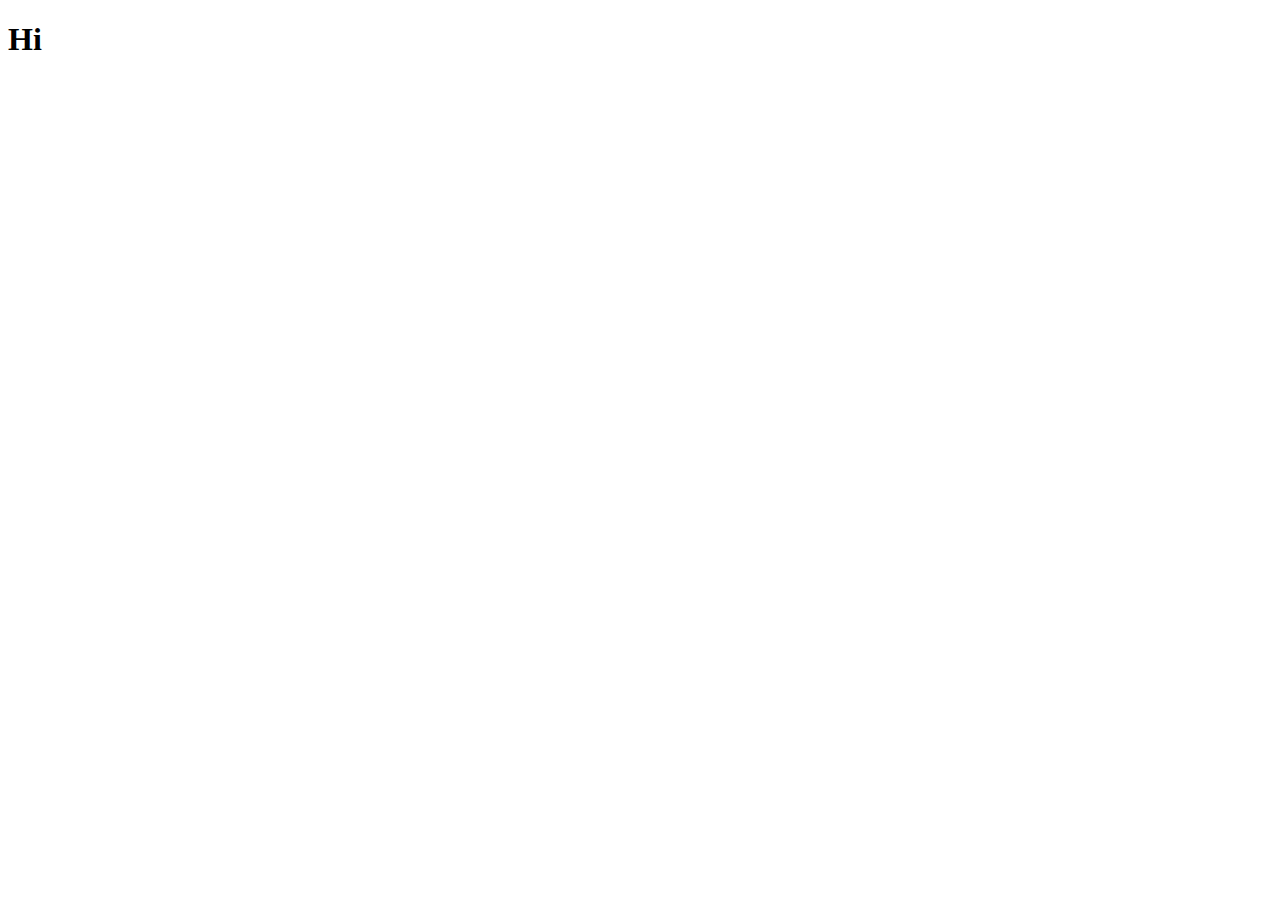
==== index.html @ 62829a04 "Starting the Isaac Classes Project" ====
<!DOCTYPE html>
<html lang="en">

<head>
    <meta charset="UTF-8">
    <meta name="viewport" content="width=device-width, initial-scale=1.0">
    <title>Home</title>
</head>

<body>
    <h1>Hi</h1>
</body>

</html>
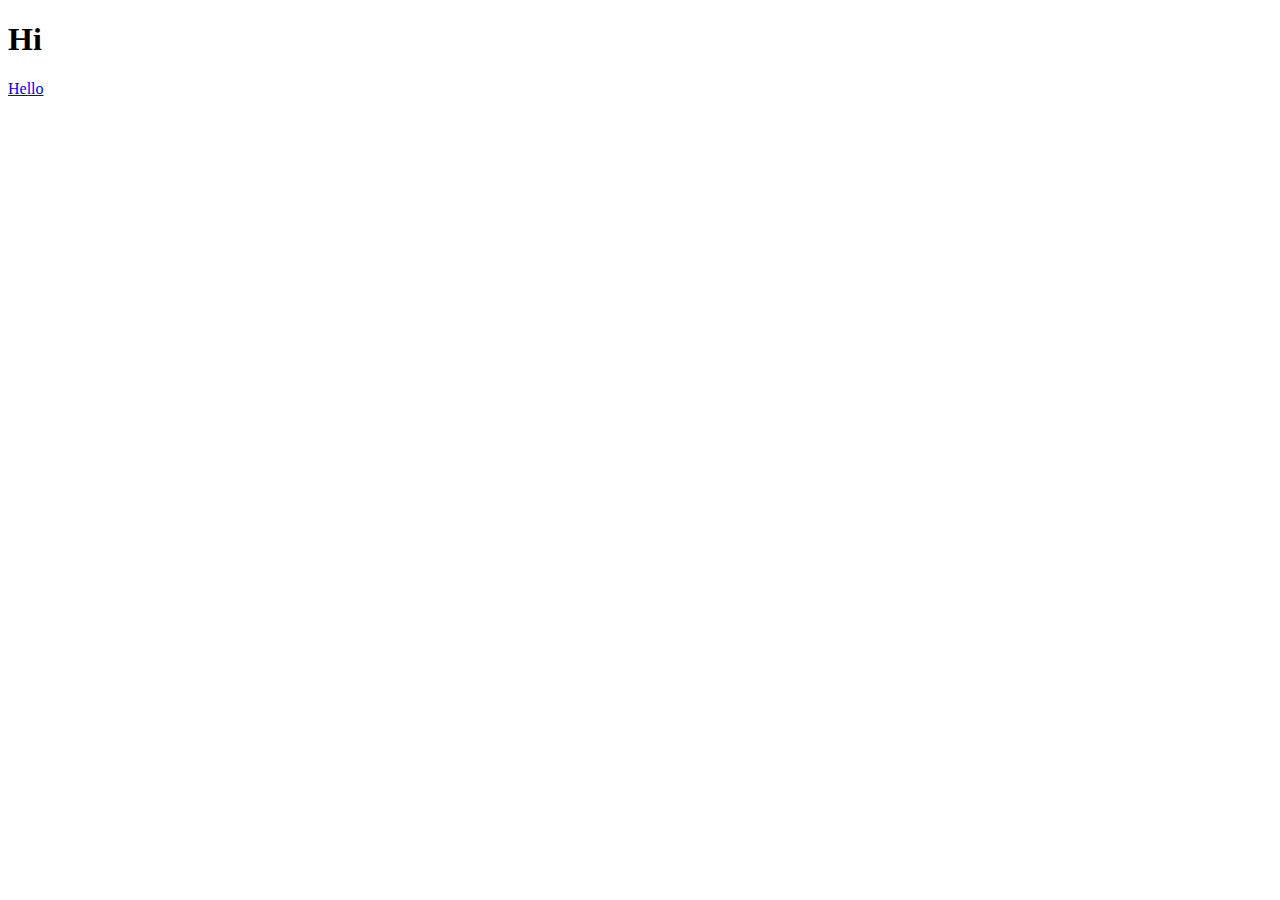
==== commit 01c8f239: "Testing the project" ====
--- a/index.html
+++ b/index.html
@@ -9,6 +9,7 @@
 
 <body>
     <h1>Hi</h1>
+    <a href="index.html">Hello</a>
 </body>
 
 </html>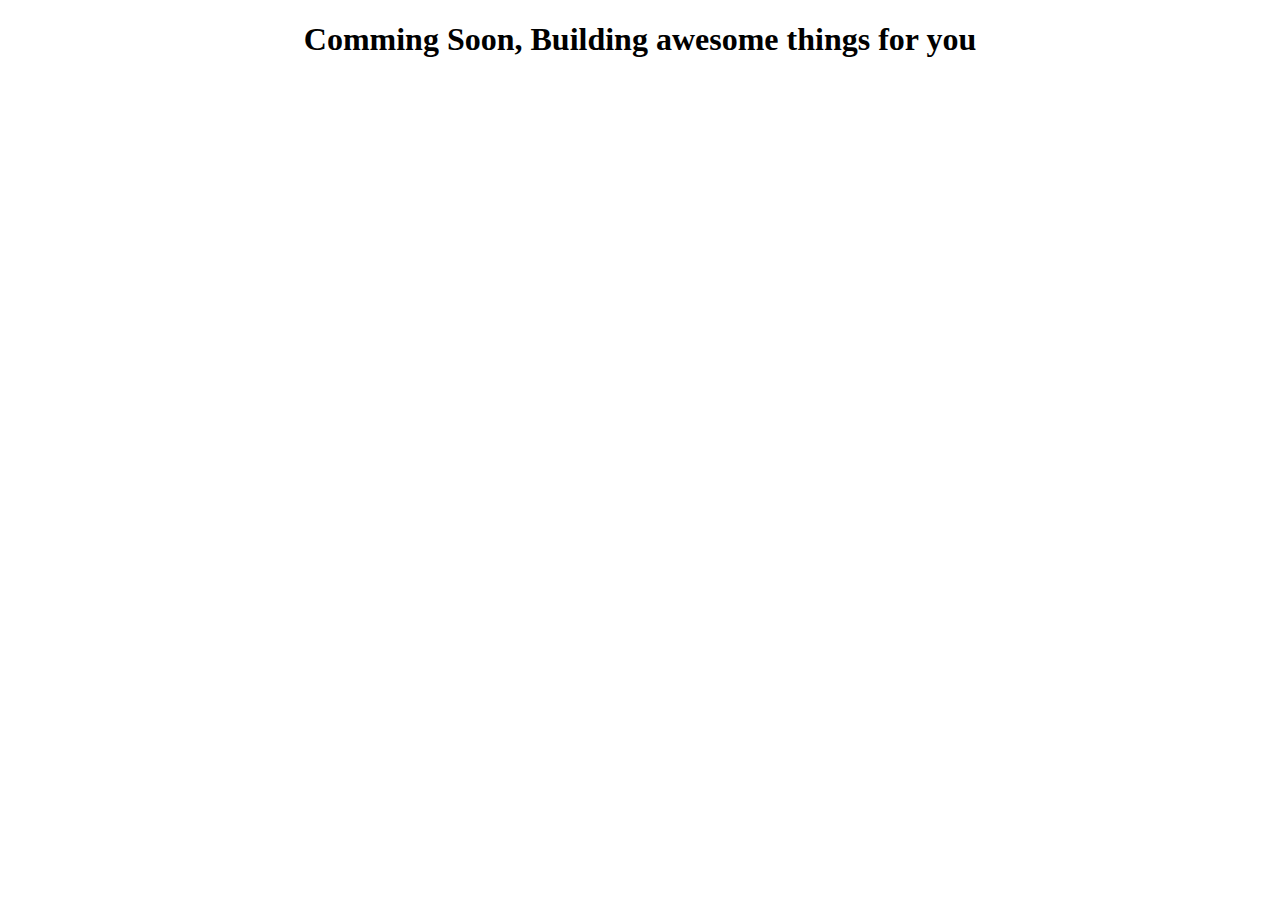
==== commit a8ee593f: "Added Status" ====
--- a/index.html
+++ b/index.html
@@ -5,11 +5,19 @@
     <meta charset="UTF-8">
     <meta name="viewport" content="width=device-width, initial-scale=1.0">
     <title>Home</title>
+    <style>
+        .element {
+            max-width: fit-content;
+            margin-left: auto;
+            margin-right: auto;
+        }
+    </style>
 </head>
 
 <body>
-    <h1>Hi</h1>
-    <a href="index.html">Hello</a>
+    <div class="element">
+        <h1>Comming Soon, Building awesome things for you</h1>
+    </div>
 </body>
 
 </html>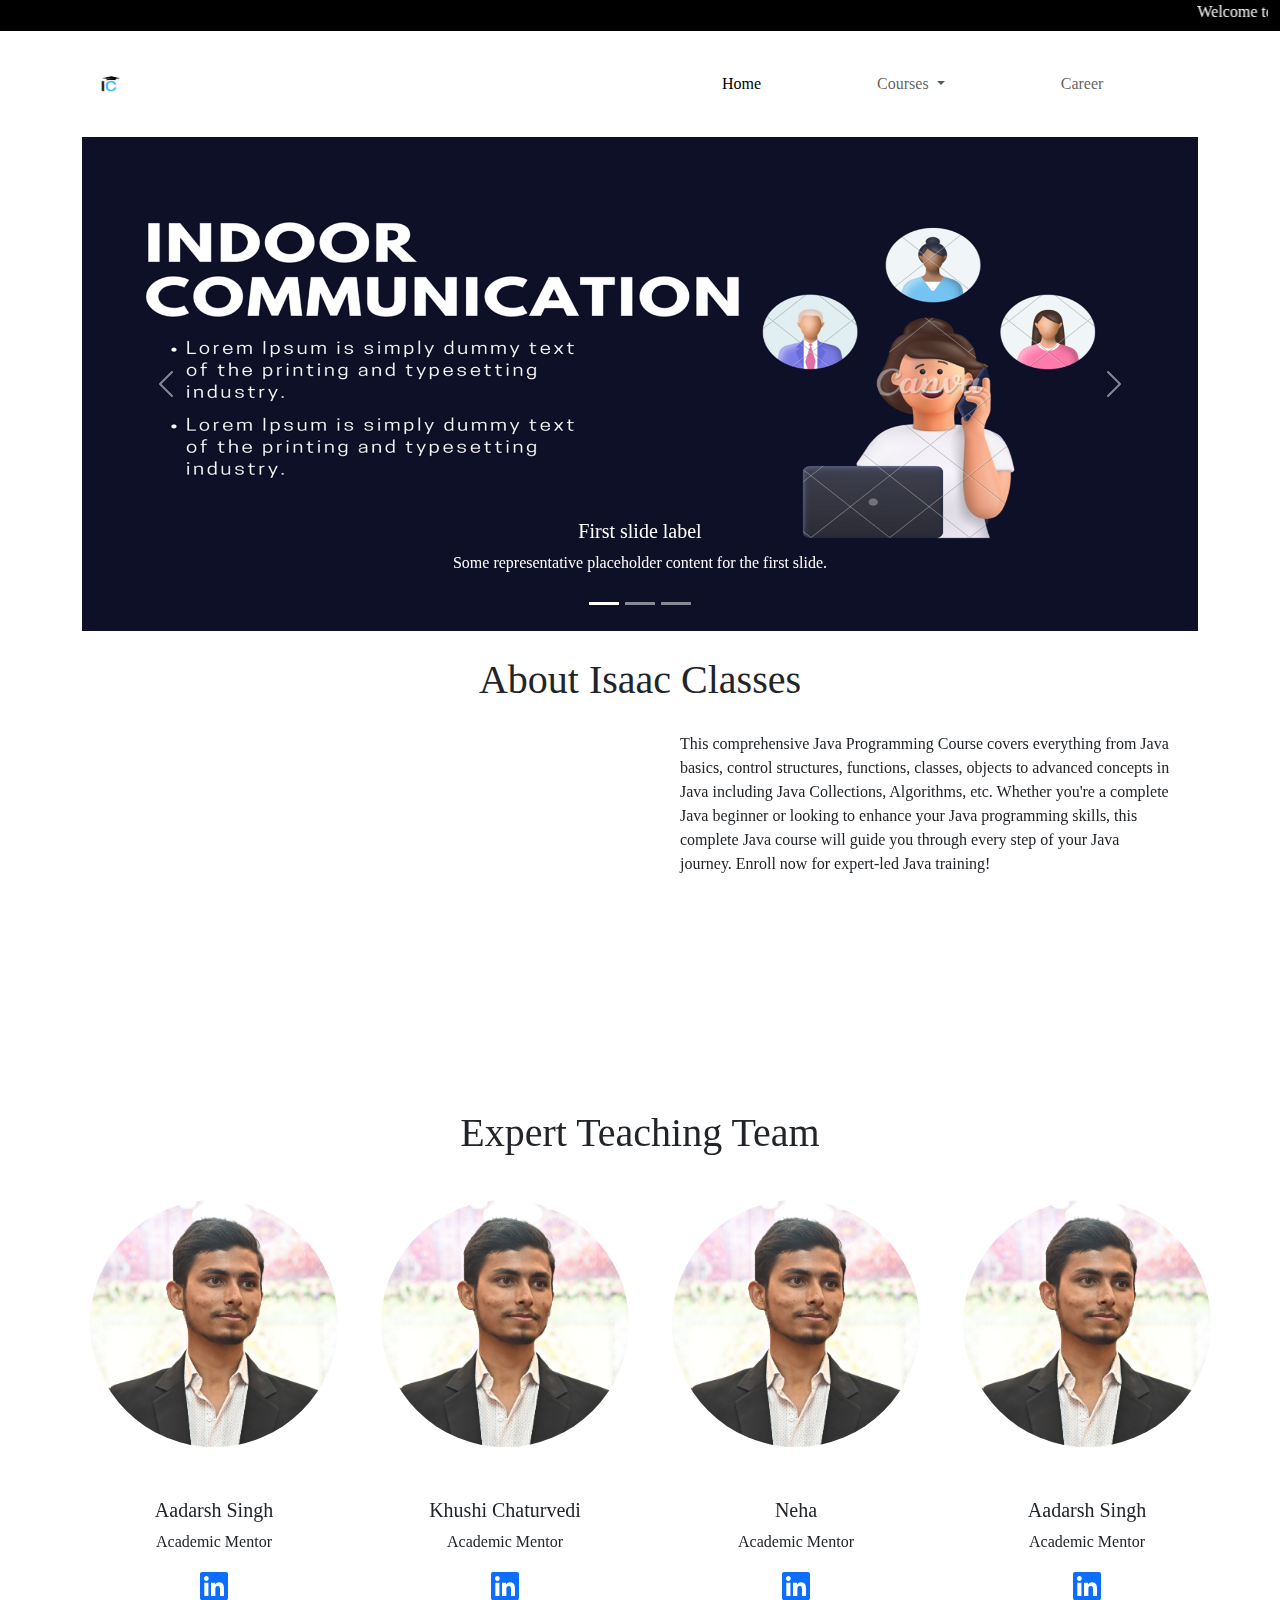
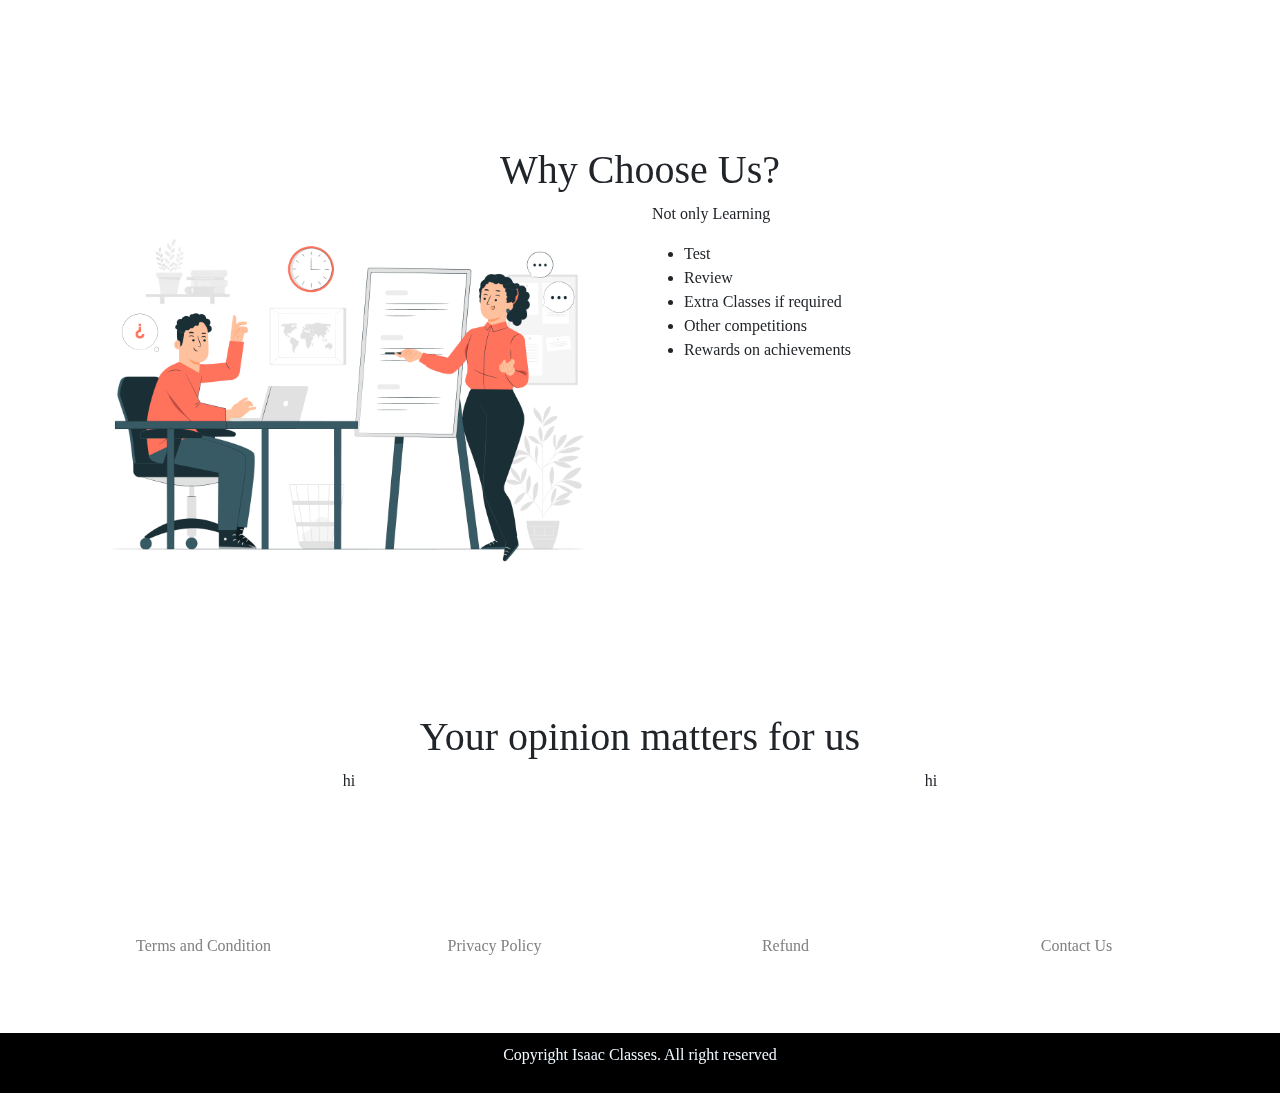
==== commit ddde2b9a: "Added a lot things including classes" ====
--- a/index.html
+++ b/index.html
@@ -4,19 +4,249 @@
 <head>
     <meta charset="UTF-8">
     <meta name="viewport" content="width=device-width, initial-scale=1.0">
-    <title>Home</title>
-    <style>
-        .element {
-            max-width: fit-content;
-            margin-left: auto;
-            margin-right: auto;
-        }
-    </style>
+    <title>Isaac Class : Best E-Learning Platform</title>
+    <link href="https://cdn.jsdelivr.net/npm/bootstrap@5.3.3/dist/css/bootstrap.min.css" rel="stylesheet"
+        integrity="sha384-QWTKZyjpPEjISv5WaRU9OFeRpok6YctnYmDr5pNlyT2bRjXh0JMhjY6hW+ALEwIH" crossorigin="anonymous">
+    <script src="https://cdn.jsdelivr.net/npm/bootstrap@5.3.3/dist/js/bootstrap.bundle.min.js"
+        integrity="sha384-YvpcrYf0tY3lHB60NNkmXc5s9fDVZLESaAA55NDzOxhy9GkcIdslK1eN7N6jIeHz"
+        crossorigin="anonymous"></script>
+    <link rel="stylesheet" href="style.css">
+    <link rel="shortcut icon" href="images/Blue_White_Minimalist_Initial_Academy_Logo-removebg-preview.png"
+        type="image/x-icon">
+    <link rel="stylesheet" href="https://cdnjs.cloudflare.com/ajax/libs/font-awesome/6.7.2/css/all.min.css"
+        integrity="sha512-Evv84Mr4kqVGRNSgIGL/F/aIDqQb7xQ2vcrdIwxfjThSH8CSR7PBEakCr51Ck+w+/U6swU2Im1vVX0SVk9ABhg=="
+        crossorigin="anonymous" referrerpolicy="no-referrer" />
 </head>
 
 <body>
-    <div class="element">
-        <h1>Comming Soon, Building awesome things for you</h1>
+    <!--Marquee Section-->
+    <div class="marquee container-fluid">
+        <marquee>
+            <span>Welcome to the best E-Learning Provider. Bright future belongs to us</span>
+        </marquee>
+    </div>
+
+    <!--Navigator-->
+    <div class="navigator container">
+        <div class="row">
+            <div class="col-sm-6">
+                <nav class="navbar">
+                    <div class="container">
+                        <a class="navbar-brand" href="index.html">
+                            <img src="images/Blue_White_Minimalist_Initial_Academy_Logo-removebg-preview.png"
+                                alt="Isaac Classes" width="30" height="24">
+                        </a>
+                    </div>
+                </nav>
+            </div>
+            <div class="col-sm-6">
+                <nav class="navbar navbar-expand-lg">
+                    <div class="container-fluid">
+                        <button class="navbar-toggler" type="button" data-bs-toggle="collapse"
+                            data-bs-target="#navbarSupportedContent" aria-controls="navbarSupportedContent"
+                            aria-expanded="false" aria-label="Toggle navigation">
+                            <span class="navbar-toggler-icon"></span>
+                        </button>
+                        <div class="collapse navbar-collapse" id="navbarSupportedContent">
+                            <ul class="navbar-nav me-auto mb-2 mb-lg-0">
+                                <li class="nav-item">
+                                    <a class="nav-link active" aria-current="page" href="index.html">Home</a>
+                                </li>
+                                <li class="nav-item dropdown">
+                                    <a class="nav-link dropdown-toggle" href="#" role="button" data-bs-toggle="dropdown"
+                                        aria-expanded="false">
+                                        Courses
+                                    </a>
+                                    <ul class="dropdown-menu">
+                                        <li><a class="dropdown-item" href="courses/class1.html">Class 1</a></li>
+                                        <li><a class="dropdown-item" href="courses/class2.html">Class 2</a></li>
+                                        <li><a class="dropdown-item" href="courses/class3.html">Class 3</a></li>
+                                        <li><a class="dropdown-item" href="courses/class4.html">Class 4</a></li>
+                                        <li><a class="dropdown-item" href="courses/class5.html">Class 5</a></li>
+                                    </ul>
+                                </li>
+                                <li class="nav-item">
+                                    <a class="nav-link" href="career.html">Career</a>
+                                </li>
+                            </ul>
+                        </div>
+                    </div>
+                </nav>
+            </div>
+        </div>
+    </div>
+
+    <!--Crousal-->
+    <div class="slider container">
+        <div id="carouselExampleCaptions" class="carousel slide">
+            <div class="carousel-indicators">
+                <button type="button" data-bs-target="#carouselExampleCaptions" data-bs-slide-to="0" class="active"
+                    aria-current="true" aria-label="Slide 1"></button>
+                <button type="button" data-bs-target="#carouselExampleCaptions" data-bs-slide-to="1"
+                    aria-label="Slide 2"></button>
+                <button type="button" data-bs-target="#carouselExampleCaptions" data-bs-slide-to="2"
+                    aria-label="Slide 3"></button>
+            </div>
+            <div class="carousel-inner">
+                <div class="carousel-item active">
+                    <img src="images/slider1.png" class="d-block w-100" alt="...">
+                    <div class="carousel-caption d-none d-md-block">
+                        <h5>First slide label</h5>
+                        <p>Some representative placeholder content for the first slide.</p>
+                    </div>
+                </div>
+                <div class="carousel-item">
+                    <img src="images/slider2.png" class="d-block w-100" alt="...">
+                    <div class="carousel-caption d-none d-md-block">
+                        <h5>Second slide label</h5>
+                        <p>Some representative placeholder content for the second slide.</p>
+                    </div>
+                </div>
+                <div class="carousel-item">
+                    <img src="images/slider1.png" class="d-block w-100" alt="...">
+                    <div class="carousel-caption d-none d-md-block">
+                        <h5>Third slide label</h5>
+                        <p>Some representative placeholder content for the third slide.</p>
+                    </div>
+                </div>
+            </div>
+            <button class="carousel-control-prev" type="button" data-bs-target="#carouselExampleCaptions"
+                data-bs-slide="prev">
+                <span class="carousel-control-prev-icon" aria-hidden="true"></span>
+                <span class="visually-hidden">Previous</span>
+            </button>
+            <button class="carousel-control-next" type="button" data-bs-target="#carouselExampleCaptions"
+                data-bs-slide="next">
+                <span class="carousel-control-next-icon" aria-hidden="true"></span>
+                <span class="visually-hidden">Next</span>
+            </button>
+        </div>
+    </div>
+
+    <!--About_Us Section-->
+    <div class="About_us container" style="margin-top: 25px;">
+        <h1 style="text-align: center;">About Isaac Classes</h1>
+        <div class="row">
+            <div class="col-sm-6">
+                <iframe width="100%" height="315"
+                    src="https://www.youtube.com/embed/ivkNbh8YyUo?si=Wfj2w4F1QibkIOjm&amp;controls=0"
+                    title="YouTube video player" frameborder="0"
+                    allow="accelerometer; autoplay; clipboard-write; encrypted-media; gyroscope; picture-in-picture; web-share"
+                    referrerpolicy="strict-origin-when-cross-origin" allowfullscreen></iframe>
+            </div>
+            <div class="col-sm-6" style="padding: 20px 40px;">
+                <p>
+                    This comprehensive Java Programming Course covers everything from Java basics, control structures,
+                    functions, classes, objects to advanced concepts in Java including Java Collections, Algorithms,
+                    etc. Whether you're a complete Java beginner or looking to enhance your Java programming skills,
+                    this complete Java course will guide you through every step of your Java journey. Enroll now for
+                    expert-led Java training!
+                </p>
+            </div>
+        </div>
+    </div>
+
+    <!--Our Team-->
+    <div class="team container">
+        <h1 style="text-align: center;">Expert Teaching Team</h1>
+        <div class="teachers row">
+            <div class="col-sm-3">
+                <div class="card" style="width: 18rem;">
+                    <img src="images/Aadarsh_Singh.jpg" class="card-img-top" alt="..." style="border-radius: 90%">
+                    <div class="card-body">
+                        <h5 class="card-title">Aadarsh Singh</h5>
+                        <p class="card-text">Academic Mentor</p>
+                        <a href="https://www.linkedin.com/in/hi-aadarshsingh/" target="_blank"><i
+                                class="fa-brands fa-linkedin fs-2"></i></a>
+                    </div>
+                </div>
+            </div>
+            <div class="col-sm-3">
+                <div class="card" style="width: 18rem;">
+                    <img src="images/Aadarsh_Singh.jpg" class="card-img-top" alt="..." style="border-radius: 90%">
+                    <div class="card-body">
+                        <h5 class="card-title">Khushi Chaturvedi</h5>
+                        <p class="card-text">Academic Mentor</p>
+                        <a href="https://www.linkedin.com/in/hi-aadarshsingh/" target="_blank"><i
+                                class="fa-brands fa-linkedin fs-2"></i></a>
+                    </div>
+                </div>
+            </div>
+            <div class="col-sm-3">
+                <div class="card" style="width: 18rem;">
+                    <img src="images/Aadarsh_Singh.jpg" class="card-img-top" alt="..." style="border-radius: 90%">
+                    <div class="card-body">
+                        <h5 class="card-title">Neha</h5>
+                        <p class="card-text">Academic Mentor</p>
+                        <a href="https://www.linkedin.com/in/hi-aadarshsingh/" target="_blank"><i
+                                class="fa-brands fa-linkedin fs-2"></i></a>
+                    </div>
+                </div>
+            </div>
+            <div class="col-sm-3">
+                <div class="card" style="width: 18rem;">
+                    <img src="images/Aadarsh_Singh.jpg" class="card-img-top" alt="..." style="border-radius: 90%">
+                    <div class="card-body">
+                        <h5 class="card-title">Aadarsh Singh</h5>
+                        <p class="card-text">Academic Mentor</p>
+                        <a href="https://www.linkedin.com/in/hi-aadarshsingh/" target="_blank"><i
+                                class="fa-brands fa-linkedin fs-2"></i></a>
+                    </div>
+                </div>
+            </div>
+        </div>
+    </div>
+
+    <!--Why Us-->
+    <div class="vision container">
+        <h1 style="text-align: center;">Why Choose Us?</h1>
+        <div class="row">
+            <div class="col-sm-6">
+                <img src="images/6333862.jpg" alt="" class="img-fluid" style="padding: 20px;">
+            </div>
+            <div class="col-sm-6">
+                <p>Not only Learning</p>
+                <ul>
+                    <li>Test</li>
+                    <li>Review</li>
+                    <li>Extra Classes if required</li>
+                    <li>Other competitions</li>
+                    <li>Rewards on achievements</li>
+                </ul>
+            </div>
+        </div>
+    </div>
+
+    <!--Testimonial-->
+    <div class="testimonial container">
+        <h1 style="text-align: center;">Your opinion matters for us</h1>
+        <div class="row">
+            <div class="col-sm-6">
+                <p>hi</p>
+            </div>
+            <div class="col-sm-6">
+                <p>hi</p>
+            </div>
+        </div>
+    </div>
+
+    <!--Footer-->
+    <div class="footer container">
+        <div class="row">
+            <div class="col-sm-3"><a href="terms.html">Terms and Condition</a></div>
+            <div class="col-sm-3"><a href="privacy_policy.html">Privacy Policy</a></div>
+            <div class="col-sm-3"><a href="refund.html">Refund</a></div>
+            <div class="col-sm-3"><a href="contact_us.html">Contact Us</a></div>
+        </div>
+    </div>
+
+    <!--Copyright-->
+    <div class="copyright container-fluid">
+        <div class="row">
+            <div class="col-sm-12">
+                <p style="padding: 10px 0px;">Copyright Isaac Classes. All right reserved</p>
+            </div>
+        </div>
     </div>
 </body>
 
--- a/style.css
+++ b/style.css
@@ -0,0 +1,85 @@
+* {
+    margin: 0px;
+    box-sizing: border-box;
+    font-family: "Atkinson Hyperlegible Mono", serif;
+    font-optical-sizing: auto;
+    font-weight: weight;
+    font-style: normal;
+}
+
+/*----------Home Page----------*/
+.marquee {
+    background-color: black;
+    color: white;
+}
+
+marquee span {
+    padding: 30px 0px;
+}
+
+.navbar-nav li {
+    padding: 0px 50px;
+}
+
+.navigator {
+    margin-top: 25px;
+}
+
+.slider {
+    margin-top: 25px;
+}
+
+.About_us {}
+
+.team {
+    padding: 50px 0px;
+    margin-top: 25px;
+}
+
+.vision {
+    padding: 50px 0px;
+    margin-top: 25px;
+}
+
+.testimonial {
+    text-align: center;
+    padding: 50px 0px;
+    margin-top: 25px;
+}
+
+.footer {
+    text-align: center;
+    padding: 50px 0px;
+    margin-top: 25px;
+}
+
+.footer .row div a {
+    color: gray;
+    text-decoration: none;
+
+}
+
+.copyright {
+    text-align: center;
+    margin-top: 25px;
+    background-color: black;
+    color: aliceblue;
+}
+
+.card {
+    border: none;
+}
+
+.card img {
+    padding: 20px;
+    margin: 15px 0px;
+}
+
+.card-body {
+    text-align: center;
+}
+
+.class1_main iframe {
+    padding: 10px 0px;
+    border-radius: 20px;
+}